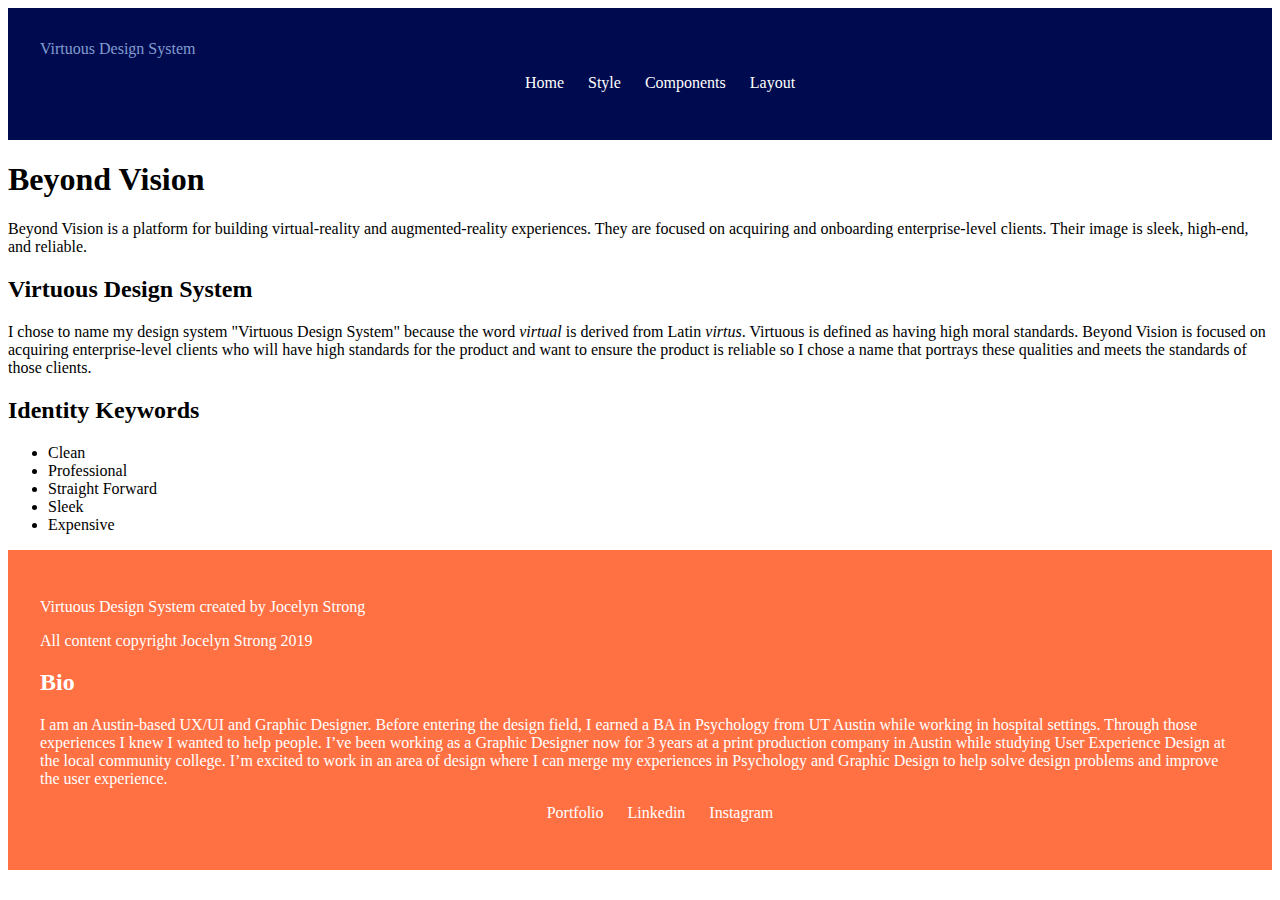
==== index.html @ 0119e8db "Changed home.html to index.html" ====
<!DOCTYPE html>
<html lang="en-us">

<head>

	<meta charset="UTF-8">
	<meta name="viewport" content="width=device-width, initial-scale=1">

	<title>Virtuous Design System</title>

	<link rel="stylesheet" type="text/css" href="styles.css">

</head>

<body>

	<header>

		<a href="index.html" class="site-logo">Virtuous Design System</a>

		<nav>
			<ul>
				<li><a href="index.html">Home</a></li>
				<li><a href="style.html">Style</a></li>
				<li><a href="components.html">Components</a></li>
				<li><a href="layouts.html">Layout</a></li>
			</ul>
		</nav>

	</header>

	<main>
		
		<article>

				<h1>Beyond Vision</h1>

				<p>Beyond Vision is a platform for building virtual-reality and augmented-reality experiences. They are focused on acquiring and onboarding enterprise-level clients. Their image is sleek, high-end, and reliable.</p>

				<h2>Virtuous Design System</h2>

				<p>I chose to name my design system "Virtuous Design System" because the word <em>virtual</em> is derived from Latin <em>virtus</em>. Virtuous is defined as having high moral standards. Beyond Vision is focused on acquiring enterprise-level clients who will have high standards for the product and want to ensure the product is reliable so I chose a name that portrays these qualities and meets the standards of those clients.</p>

				<h2>Identity Keywords</h2>

				<ul>
					<li>Clean</li>
					<li>Professional</li>
					<li>Straight Forward</li>
					<li>Sleek</li>
					<li>Expensive</li>
				</ul>

		</article>

	</main>

	<footer>
		
		<p>Virtuous Design System created by Jocelyn Strong</p>

		<p>All content copyright Jocelyn Strong 2019</p>

		<h2>Bio</h2>

		<p>I am an Austin-based UX/UI and Graphic Designer. Before entering the design field, I earned a BA in Psychology from UT Austin while working in hospital settings. Through those experiences I knew I wanted to help people. I’ve been working as a Graphic Designer now for 3 years at a print production company in Austin while studying User Experience Design at the local community college. I’m excited to work in an area of design where I can merge my experiences in Psychology and Graphic Design to help solve design problems and improve the user experience.</p>

		<nav>
			<ul>
				<li><a href="http://www.jocelynstrong.com/">Portfolio</a></li>
				<li><a href="https://www.linkedin.com/in/jocelyn-strong-689779104/">Linkedin</li>
				<li><a href="https://www.instagram.com/strongjocelyn/?hl=en">Instagram</li>
			</ul>
		</nav>

	</footer>

</body>

</html>
---- styles.css ----
/* ==========================================================================
 Typography
========================================================================== */

html {
	color: #000000;
}
a {
	color: #829cd0;
	text-decoration: none;
}

nav a {
	color: #ffffff;
}

/* ==========================================================================
 Header Component
========================================================================== */

header {
	background-color: #000b4f;
	padding: 2rem;
}

nav ul {
	text-align: center;
}

/* ==========================================================================
 Footer Component
========================================================================== */

footer {
	background-color: #FF7043;
	color: #ffffff;
	padding: 2rem;
}

nav li {
	display: inline;
	padding: 10px 10px;
}
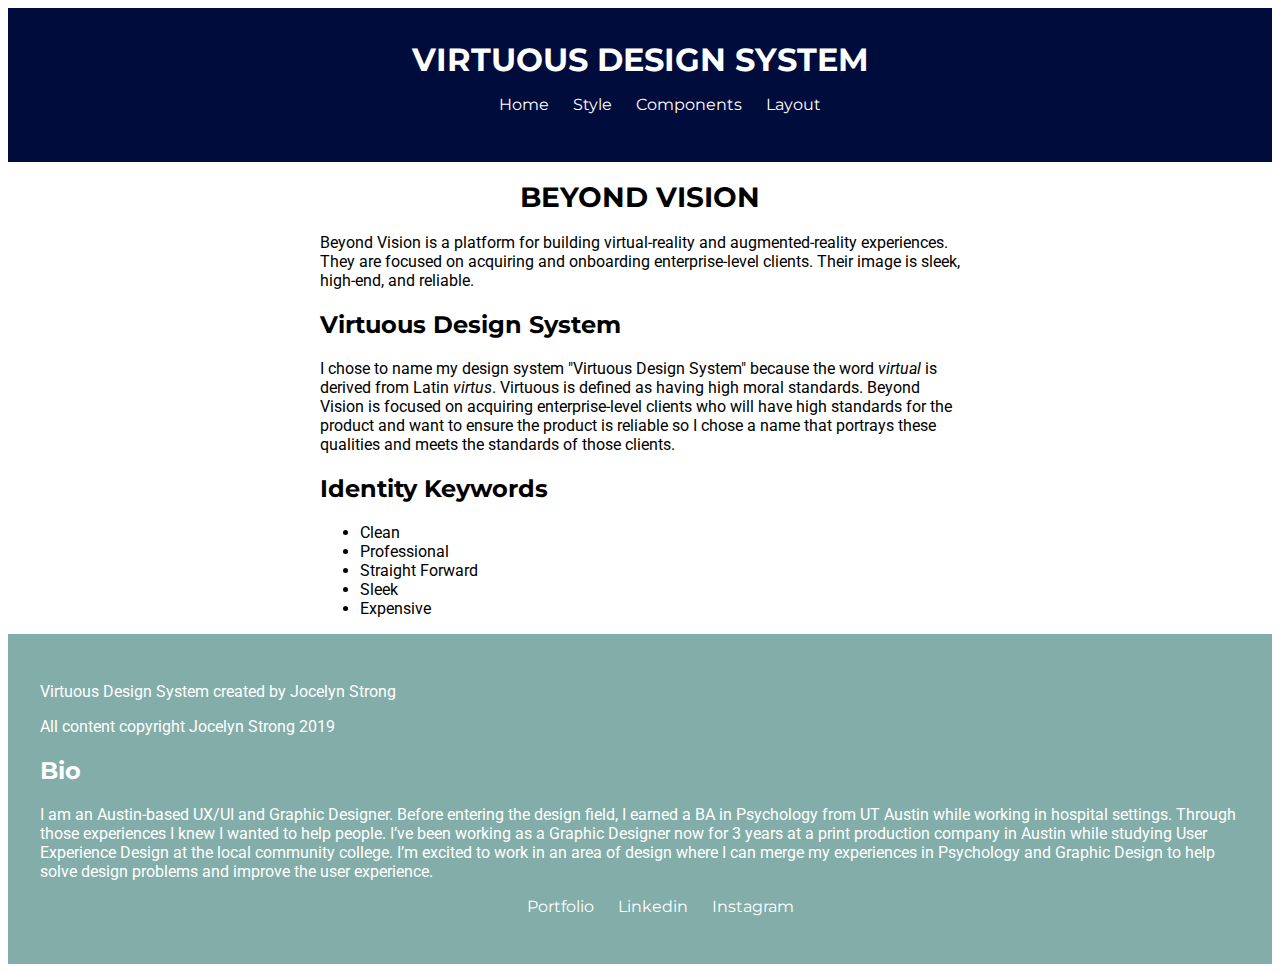
==== commit 43fd3cc7: "Second Commit" ====
--- a/index.html
+++ b/index.html
@@ -9,6 +9,10 @@
 	<title>Virtuous Design System</title>
 
 	<link rel="stylesheet" type="text/css" href="styles.css">
+
+	<link href="https://fonts.googleapis.com/css?family=Montserrat:400,700,900&display=swap" rel="stylesheet">
+
+	<link href="https://fonts.googleapis.com/css?family=Roboto:100,400,400i,700,700i&display=swap" rel="stylesheet">
 
 </head>
 
@@ -31,27 +35,23 @@
 
 	<main>
 		
-		<article>
+		<h1>Beyond Vision</h1>
 
-				<h1>Beyond Vision</h1>
+		<p>Beyond Vision is a platform for building virtual-reality and augmented-reality experiences. They are focused on acquiring and onboarding enterprise-level clients. Their image is sleek, high-end, and reliable.</p>
 
-				<p>Beyond Vision is a platform for building virtual-reality and augmented-reality experiences. They are focused on acquiring and onboarding enterprise-level clients. Their image is sleek, high-end, and reliable.</p>
+		<h2>Virtuous Design System</h2>
 
-				<h2>Virtuous Design System</h2>
+		<p>I chose to name my design system "Virtuous Design System" because the word <em>virtual</em> is derived from Latin <em>virtus</em>. Virtuous is defined as having high moral standards. Beyond Vision is focused on acquiring enterprise-level clients who will have high standards for the product and want to ensure the product is reliable so I chose a name that portrays these qualities and meets the standards of those clients.</p>
 
-				<p>I chose to name my design system "Virtuous Design System" because the word <em>virtual</em> is derived from Latin <em>virtus</em>. Virtuous is defined as having high moral standards. Beyond Vision is focused on acquiring enterprise-level clients who will have high standards for the product and want to ensure the product is reliable so I chose a name that portrays these qualities and meets the standards of those clients.</p>
+		<h2>Identity Keywords</h2>
 
-				<h2>Identity Keywords</h2>
-
-				<ul>
-					<li>Clean</li>
-					<li>Professional</li>
-					<li>Straight Forward</li>
-					<li>Sleek</li>
-					<li>Expensive</li>
-				</ul>
-
-		</article>
+		<ul>
+			<li>Clean</li>
+			<li>Professional</li>
+			<li>Straight Forward</li>
+			<li>Sleek</li>
+			<li>Expensive</li>
+		</ul>
 
 	</main>
 
@@ -68,8 +68,8 @@
 		<nav>
 			<ul>
 				<li><a href="http://www.jocelynstrong.com/">Portfolio</a></li>
-				<li><a href="https://www.linkedin.com/in/jocelyn-strong-689779104/">Linkedin</li>
-				<li><a href="https://www.instagram.com/strongjocelyn/?hl=en">Instagram</li>
+				<li><a href="https://www.linkedin.com/in/jocelyn-strong-689779104/">Linkedin</a></li>
+				<li><a href="https://www.instagram.com/strongjocelyn/?hl=en">Instagram</a></li>
 			</ul>
 		</nav>
 
--- a/styles.css
+++ b/styles.css
@@ -1,30 +1,89 @@
+/* ==========================================================================
+ Colors
+========================================================================== */
+
+html {
+	--color-blue: #003366;
+	--color-light-blue: #3f5c94;
+	--color-dark-blue: #000c3b;
+	--color-teal: #b2dfdb;
+	--color-light-teal: #e5ffff;
+	--color-dark-teal: #82ada9;
+	--color-white: #ffffff;
+	--color-black: #000000;
+	--color-gray: #6d6d6d;
+	--color-light-gray: #d3d3d3;
+}
+
 /* ==========================================================================
  Typography
 ========================================================================== */
 
 html {
-	color: #000000;
+	--font-primary: 'Roboto', sans-serif;
+	--font-secondary: 'Montserrat', sans-serif;
+	font-family: var(--font-primary);
+	font-size: 16px;
 }
+
+main {
+	margin: auto;
+	max-width: 40rem;
+}
+
 a {
-	color: #829cd0;
+	font-family: var(--font-secondary);
 	text-decoration: none;
 }
 
-nav a {
-	color: #ffffff;
+.site-logo {
+	color: var(--color-white);
+	font-size: 2rem;
+	font-weight: bold;
+	text-transform: uppercase;
+	text-align: center;
 }
+
+h1, h2, h3, h4, h5, h6 {
+	font-family: var(--font-secondary);
+}
+
+h1 {
+	font-size: 1.75rem;
+	text-transform: uppercase;
+	text-align: center;
+	line-height: 1.2;
+}
+
 
 /* ==========================================================================
  Header Component
 ========================================================================== */
 
 header {
-	background-color: #000b4f;
+	background-color: var(--color-dark-blue);
 	padding: 2rem;
+	text-align: center;
 }
 
 nav ul {
 	text-align: center;
+}
+
+nav a:link {
+	color: var(--color-white);
+}
+
+nav a:visited {
+	color: var(--color-white);
+}
+
+nav a:hover {
+	text-decoration: underline;
+}
+
+nav a:active {
+	color: var(--color-dark-teal);
 }
 
 /* ==========================================================================
@@ -32,14 +91,20 @@
 ========================================================================== */
 
 footer {
-	background-color: #FF7043;
-	color: #ffffff;
+	background-color: var(--color-dark-teal);
+	color: var(--color-white);
 	padding: 2rem;
 }
 
 nav li {
 	display: inline;
-	padding: 10px 10px;
+	padding: 10px;
 }
 
+/* ==========================================================================
+ Examples
+========================================================================== */
 
+.example-font-secondary {
+	font-family: var(--font-secondary);
+}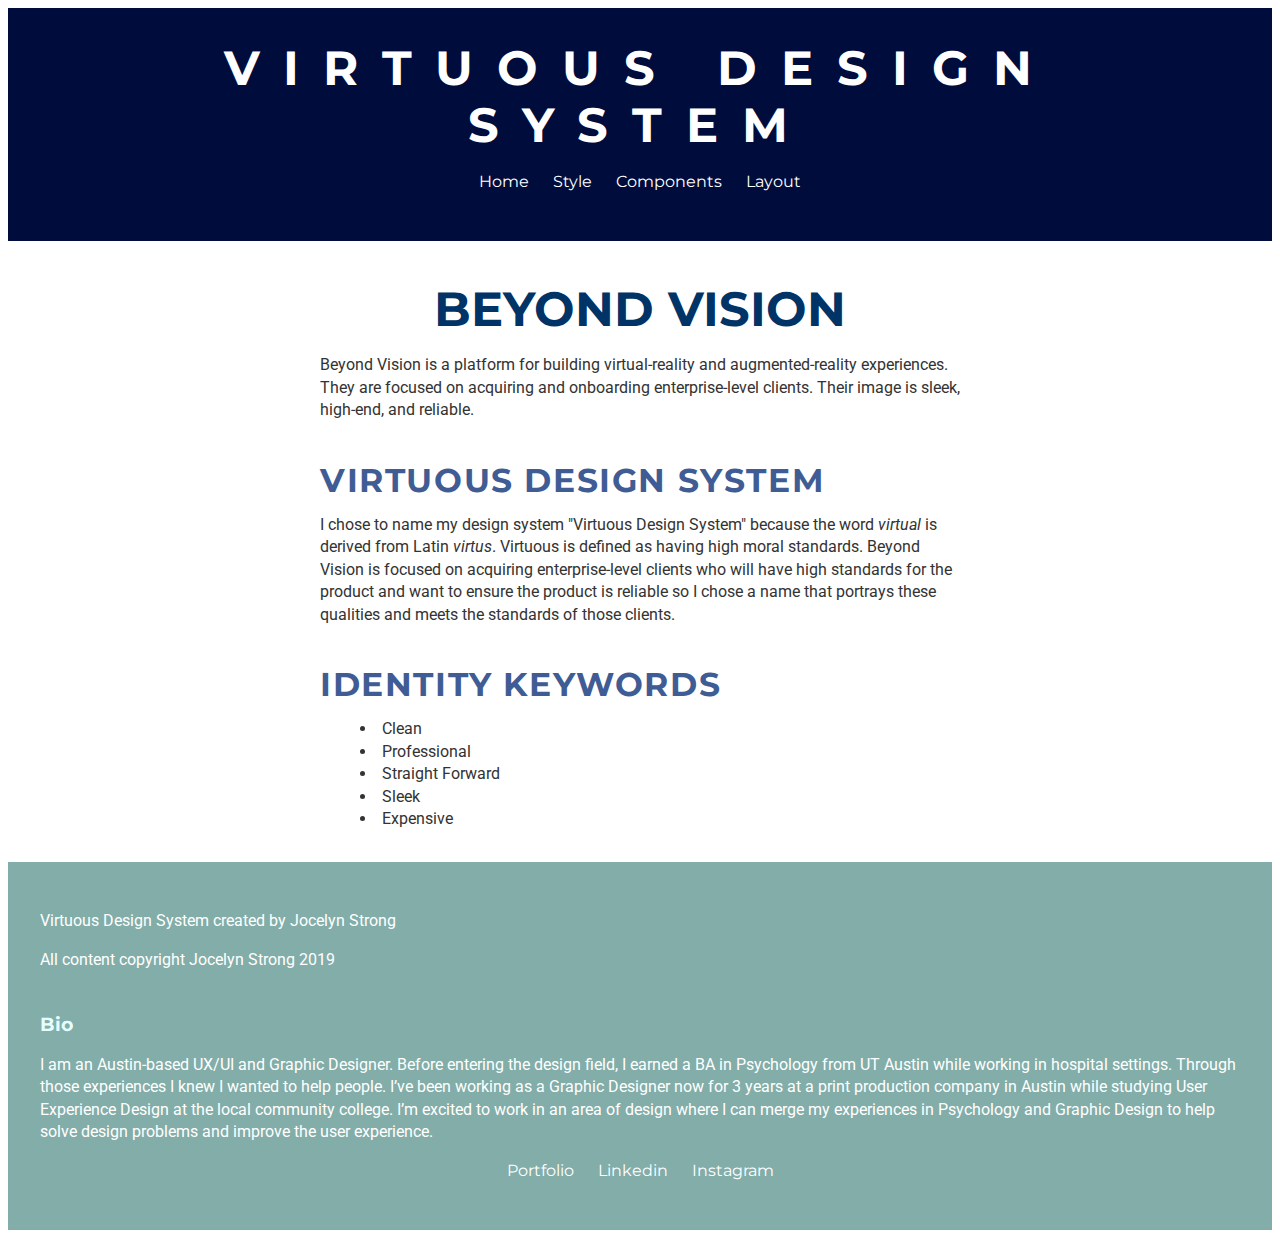
==== commit eb2309fa: "second commit" ====
--- a/index.html
+++ b/index.html
@@ -10,9 +10,9 @@
 
 	<link rel="stylesheet" type="text/css" href="styles.css">
 
-	<link href="https://fonts.googleapis.com/css?family=Montserrat:400,700,900&display=swap" rel="stylesheet">
+	<link href="https://fonts.googleapis.com/css?family=Montserrat:400,400i,700,900&display=swap" rel="stylesheet">
 
-	<link href="https://fonts.googleapis.com/css?family=Roboto:100,400,400i,700,700i&display=swap" rel="stylesheet">
+	<link href="https://fonts.googleapis.com/css?family=Roboto:100,100i,400,400i,700,700i&display=swap" rel="stylesheet">
 
 </head>
 
@@ -61,7 +61,7 @@
 
 		<p>All content copyright Jocelyn Strong 2019</p>
 
-		<h2>Bio</h2>
+		<h5>Bio</h5>
 
 		<p>I am an Austin-based UX/UI and Graphic Designer. Before entering the design field, I earned a BA in Psychology from UT Austin while working in hospital settings. Through those experiences I knew I wanted to help people. I’ve been working as a Graphic Designer now for 3 years at a print production company in Austin while studying User Experience Design at the local community college. I’m excited to work in an area of design where I can merge my experiences in Psychology and Graphic Design to help solve design problems and improve the user experience.</p>
 
--- a/styles.css
+++ b/styles.css
@@ -10,7 +10,7 @@
 	--color-light-teal: #e5ffff;
 	--color-dark-teal: #82ada9;
 	--color-white: #ffffff;
-	--color-black: #000000;
+	--color-dark-gray: #333;
 	--color-gray: #6d6d6d;
 	--color-light-gray: #d3d3d3;
 }
@@ -22,13 +22,23 @@
 html {
 	--font-primary: 'Roboto', sans-serif;
 	--font-secondary: 'Montserrat', sans-serif;
+
+	--margin-standard: 2.5rem 0 .75rem;
+
+	--size-ratio: 1.2;
+	--size-six-up: calc( var(--size-five-up) * var(--size-ratio) );
+	--size-five-up: calc( var(--size-four-up) * var(--size-ratio) );
+	--size-four-up: calc( var(--size-three-up) * var(--size-ratio) );
+	--size-three-up: calc( var(--size-two-up) * var(--size-ratio) );
+	--size-two-up: calc( var(--size-one-up) * var(--size-ratio) );
+	--size-one-up: calc( 1rem * var(--size-ratio) );
+	--size-one-down: calc( .75rem * var(--size-ratio) );
+
+
+	color: var(--color-dark-gray);
 	font-family: var(--font-primary);
 	font-size: 16px;
-}
-
-main {
-	margin: auto;
-	max-width: 40rem;
+	line-height: 1.4;
 }
 
 a {
@@ -36,23 +46,121 @@
 	text-decoration: none;
 }
 
-.site-logo {
-	color: var(--color-white);
-	font-size: 2rem;
+a.site-logo {
+	color: var(--color-white);
+	font-size: var(--size-six-up);
 	font-weight: bold;
+	letter-spacing: 1.5rem;
+	line-height: 1.2;
+	text-align: center;
 	text-transform: uppercase;
-	text-align: center;
 }
 
 h1, h2, h3, h4, h5, h6 {
 	font-family: var(--font-secondary);
+	margin: var(--margin-standard);
+}
+
+h1 a:link, h2 a:link, h3 a:link, h4 a:link, h5 a:link, h6 a:link {
+	color: var(--color-dark-teal);
+	text-decoration: underline;
+}
+
+h1 a:hover, h2 a:hover, h3 a:hover, h4 a:hover, h5 a:hover, h6 a:hover {
+	text-decoration: underline;
 }
 
 h1 {
-	font-size: 1.75rem;
+	color: var(--color-blue);
+	font-size: var(--size-six-up);
+	font-weight: bold;
+	line-height: 1.2;
+	text-align: center;
 	text-transform: uppercase;
-	text-align: center;
-	line-height: 1.2;
+}
+
+h2 {
+	font-size: var(--size-four-up);
+	text-transform: uppercase;
+	color: var(--color-light-blue);
+	letter-spacing: .1rem;
+	line-height: 1.1;
+}
+
+h3 {
+	font-size: var(--size-three-up);
+	color: var(--color-dark-gray);
+
+}
+
+h4 {
+	font-size: var(--size-two-up);
+	color: var(--color-gray);
+	font-weight: 100;
+}
+
+h5 {
+	font-size: var(--size-one-up);
+	color: var(--color-light-teal);
+	font-weight: 700;
+}
+
+h6 {
+	font-size: var(--size-one-down);
+	color: var(--color-gray);
+	font-weight: 100;
+}
+
+p a:link {
+	font-family: var(--font-primary);
+	color: var(--color-dark-teal);
+}
+
+p a:hover {
+	color: var(--color-teal);
+	text-decoration: underline;
+}
+
+ul {
+	list-style-position: inside;
+}
+
+ol {
+	list-style: upper-roman;
+}
+
+blockquote{
+  font-size: var(--size-three-up);
+  width:60%;
+  margin:50px auto;
+  font-family: var(--font-secondary);
+  font-weight: 700;
+  color: var(--color-white);
+  padding:1.2em 30px 1.2em 75px;
+  border-left:8px solid var(--color-light-blue) ;
+  border-radius: 15px;
+  line-height:1.3;
+  position: relative;
+  background: var(--color-dark-blue);
+}
+
+blockquote::before{
+  font-family: var(--font-primary);
+  content: "\201C";
+  color: var(--color-white);
+  font-size:4em;
+  position: absolute;
+  left: 10px;
+  top:-10px;
+}
+
+/* ==========================================================================
+ Page Layout
+========================================================================== */
+
+main {
+	margin: 2rem auto;
+	max-width: 40rem;
 }
 
 
@@ -67,6 +175,7 @@
 }
 
 nav ul {
+	padding-left: 0;
 	text-align: center;
 }
 
@@ -105,6 +214,26 @@
  Examples
 ========================================================================== */
 
+figure {
+	padding: 0 10px;
+	border-color: var(--color-light-gray);
+	border-style: solid;
+	border-width: 1px;
+	border-radius: 10px;
+}
+
 .example-font-secondary {
 	font-family: var(--font-secondary);
+}
+
+.featured-text {
+	font-family: var(--font-primary);
+	font-weight: 700;
+	font-size: var(--size-three-up);
+	margin: 30px;
+}
+.tertiary-text {
+	font-family: var(--font-primary);
+	font-weight: 100;
+	font-style: italic;
 }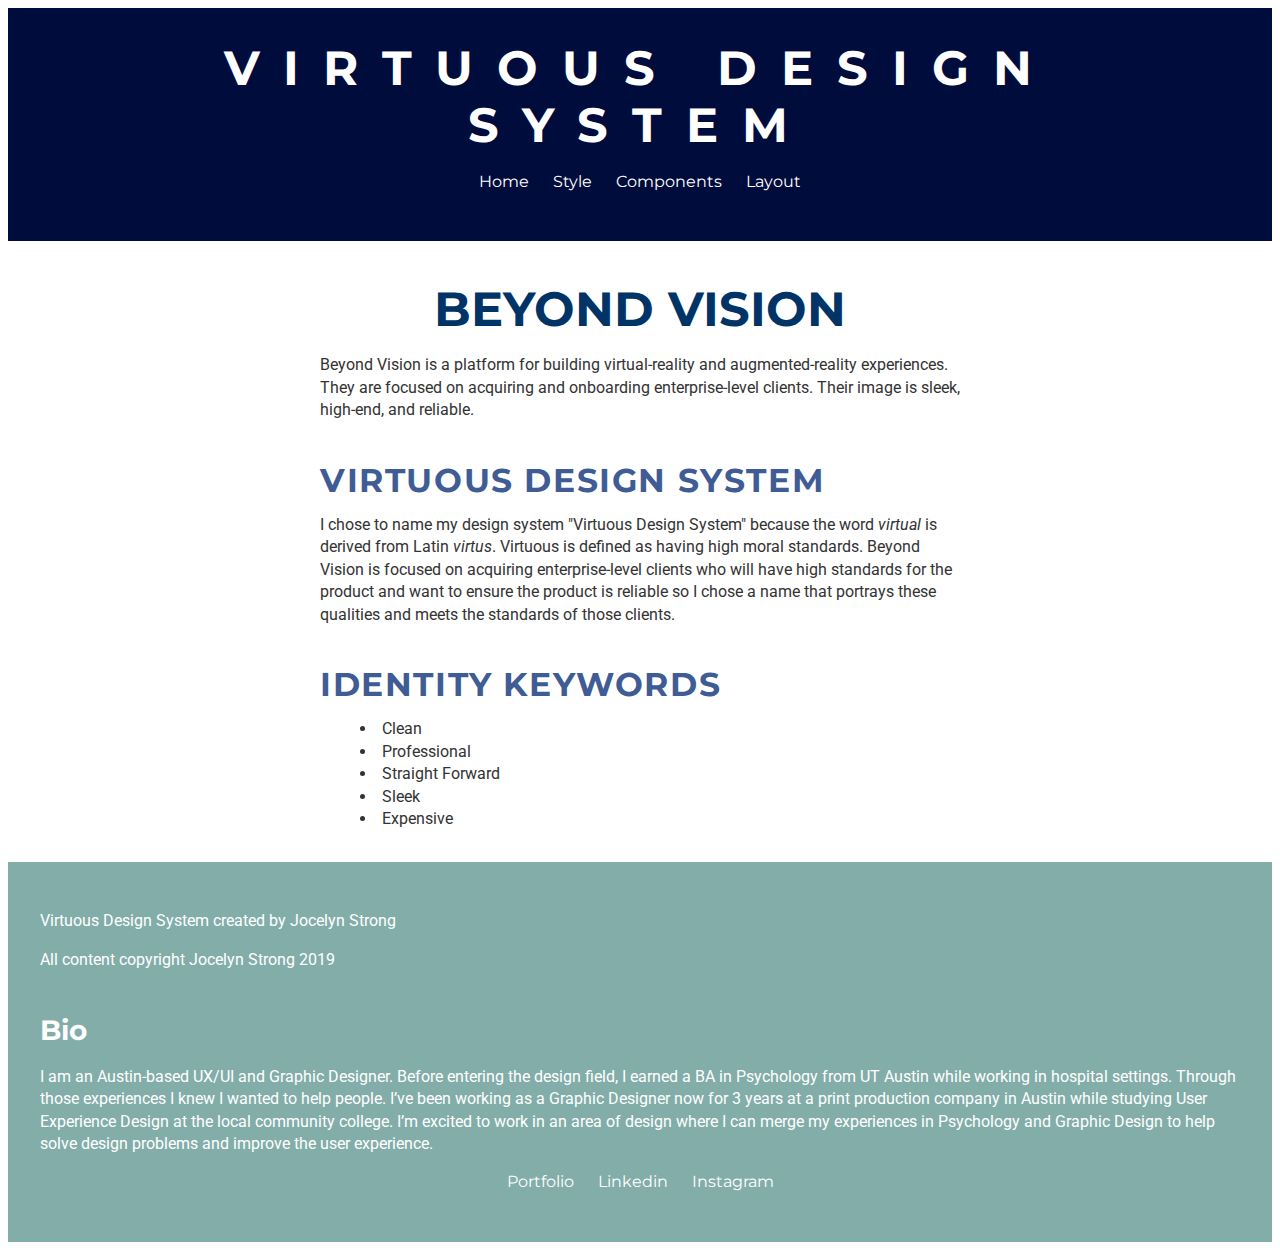
==== commit d591c58e: "Updates after remote tutoring" ====
--- a/index.html
+++ b/index.html
@@ -8,11 +8,14 @@
 
 	<title>Virtuous Design System</title>
 
+<!--
+	Combine Fonts
+
+-->
+
 	<link rel="stylesheet" type="text/css" href="styles.css">
 
-	<link href="https://fonts.googleapis.com/css?family=Montserrat:400,400i,700,900&display=swap" rel="stylesheet">
-
-	<link href="https://fonts.googleapis.com/css?family=Roboto:100,100i,400,400i,700,700i&display=swap" rel="stylesheet">
+	<link href="https://fonts.googleapis.com/css?family=Montserrat:400,700|Roboto:300i,400,700&display=swap" rel="stylesheet">
 
 </head>
 
@@ -61,7 +64,7 @@
 
 		<p>All content copyright Jocelyn Strong 2019</p>
 
-		<h5>Bio</h5>
+		<h3>Bio</h3>
 
 		<p>I am an Austin-based UX/UI and Graphic Designer. Before entering the design field, I earned a BA in Psychology from UT Austin while working in hospital settings. Through those experiences I knew I wanted to help people. I’ve been working as a Graphic Designer now for 3 years at a print production company in Austin while studying User Experience Design at the local community college. I’m excited to work in an area of design where I can merge my experiences in Psychology and Graphic Design to help solve design problems and improve the user experience.</p>
 
--- a/styles.css
+++ b/styles.css
@@ -25,19 +25,18 @@
 
 	--margin-standard: 2.5rem 0 .75rem;
 
-	--size-ratio: 1.2;
+	--size-ratio: 1.1;
 	--size-six-up: calc( var(--size-five-up) * var(--size-ratio) );
 	--size-five-up: calc( var(--size-four-up) * var(--size-ratio) );
 	--size-four-up: calc( var(--size-three-up) * var(--size-ratio) );
 	--size-three-up: calc( var(--size-two-up) * var(--size-ratio) );
 	--size-two-up: calc( var(--size-one-up) * var(--size-ratio) );
 	--size-one-up: calc( 1rem * var(--size-ratio) );
-	--size-one-down: calc( .75rem * var(--size-ratio) );
+	--size-one-down: calc( .9rem * var(--size-ratio) );
 
 
 	color: var(--color-dark-gray);
 	font-family: var(--font-primary);
-	font-size: 16px;
 	line-height: 1.4;
 }
 
@@ -46,11 +45,11 @@
 	text-decoration: none;
 }
 
-a.site-logo {
-	color: var(--color-white);
-	font-size: var(--size-six-up);
+.site-logo {
+	color: var(--color-white);
+	font-size: var(--size-five-up);
 	font-weight: bold;
-	letter-spacing: 1.5rem;
+	letter-spacing: .75rem;
 	line-height: 1.2;
 	text-align: center;
 	text-transform: uppercase;
@@ -73,7 +72,6 @@
 h1 {
 	color: var(--color-blue);
 	font-size: var(--size-six-up);
-	font-weight: bold;
 	line-height: 1.2;
 	text-align: center;
 	text-transform: uppercase;
@@ -96,19 +94,19 @@
 h4 {
 	font-size: var(--size-two-up);
 	color: var(--color-gray);
-	font-weight: 100;
+	font-weight: 700;
 }
 
 h5 {
 	font-size: var(--size-one-up);
-	color: var(--color-light-teal);
-	font-weight: 700;
+	color: var(--color-gray);
+	font-weight: 400;
 }
 
 h6 {
 	font-size: var(--size-one-down);
-	color: var(--color-gray);
-	font-weight: 100;
+	color: var(--color-light-blue);
+	font-weight: 400;
 }
 
 p a:link {
@@ -129,22 +127,22 @@
 	list-style: upper-roman;
 }
 
-blockquote{
-  font-size: var(--size-three-up);
+blockquote {
+  font-size: var(--size-two-up);
   width:60%;
   margin:50px auto;
   font-family: var(--font-secondary);
   font-weight: 700;
   color: var(--color-white);
-  padding:1.2em 30px 1.2em 75px;
+  padding: 2.5rem 1rem 1rem 2rem;
   border-left:8px solid var(--color-light-blue) ;
   border-radius: 15px;
   line-height:1.3;
-  position: relative;
+  position: relative;	
   background: var(--color-dark-blue);
 }
 
-blockquote::before{
+blockquote::before {
   font-family: var(--font-primary);
   content: "\201C";
   color: var(--color-white);
@@ -154,6 +152,30 @@
   top:-10px;
 }
 
+@media (min-width: 600px) {
+
+	html {
+		--size-ratio: 1.2;
+		--size-one-down: calc( .75rem * var(--size-ratio) );
+	}
+
+	.site-logo {
+		font-size: var(--size-six-up);
+		letter-spacing: 1.5rem;
+		text-align: center;
+	}
+
+	blockquote {
+		font-size: var(--size-three-up);
+		width:60%;
+		margin:50px auto;
+		padding:1.2em 30px 1.2em 75px;
+		line-height:1.3;
+	}
+
+
+}
+
 /* ==========================================================================
  Page Layout
 ========================================================================== */
@@ -205,6 +227,10 @@
 	padding: 2rem;
 }
 
+footer h3 {
+	color: var(--color-white);
+}
+
 nav li {
 	display: inline;
 	padding: 10px;
@@ -215,11 +241,12 @@
 ========================================================================== */
 
 figure {
-	padding: 0 10px;
+	padding: 0 20px;
 	border-color: var(--color-light-gray);
 	border-style: solid;
 	border-width: 1px;
 	border-radius: 10px;
+	box-shadow: 1px 2px 4px rgba(0, 0, 0, .5);
 }
 
 .example-font-secondary {
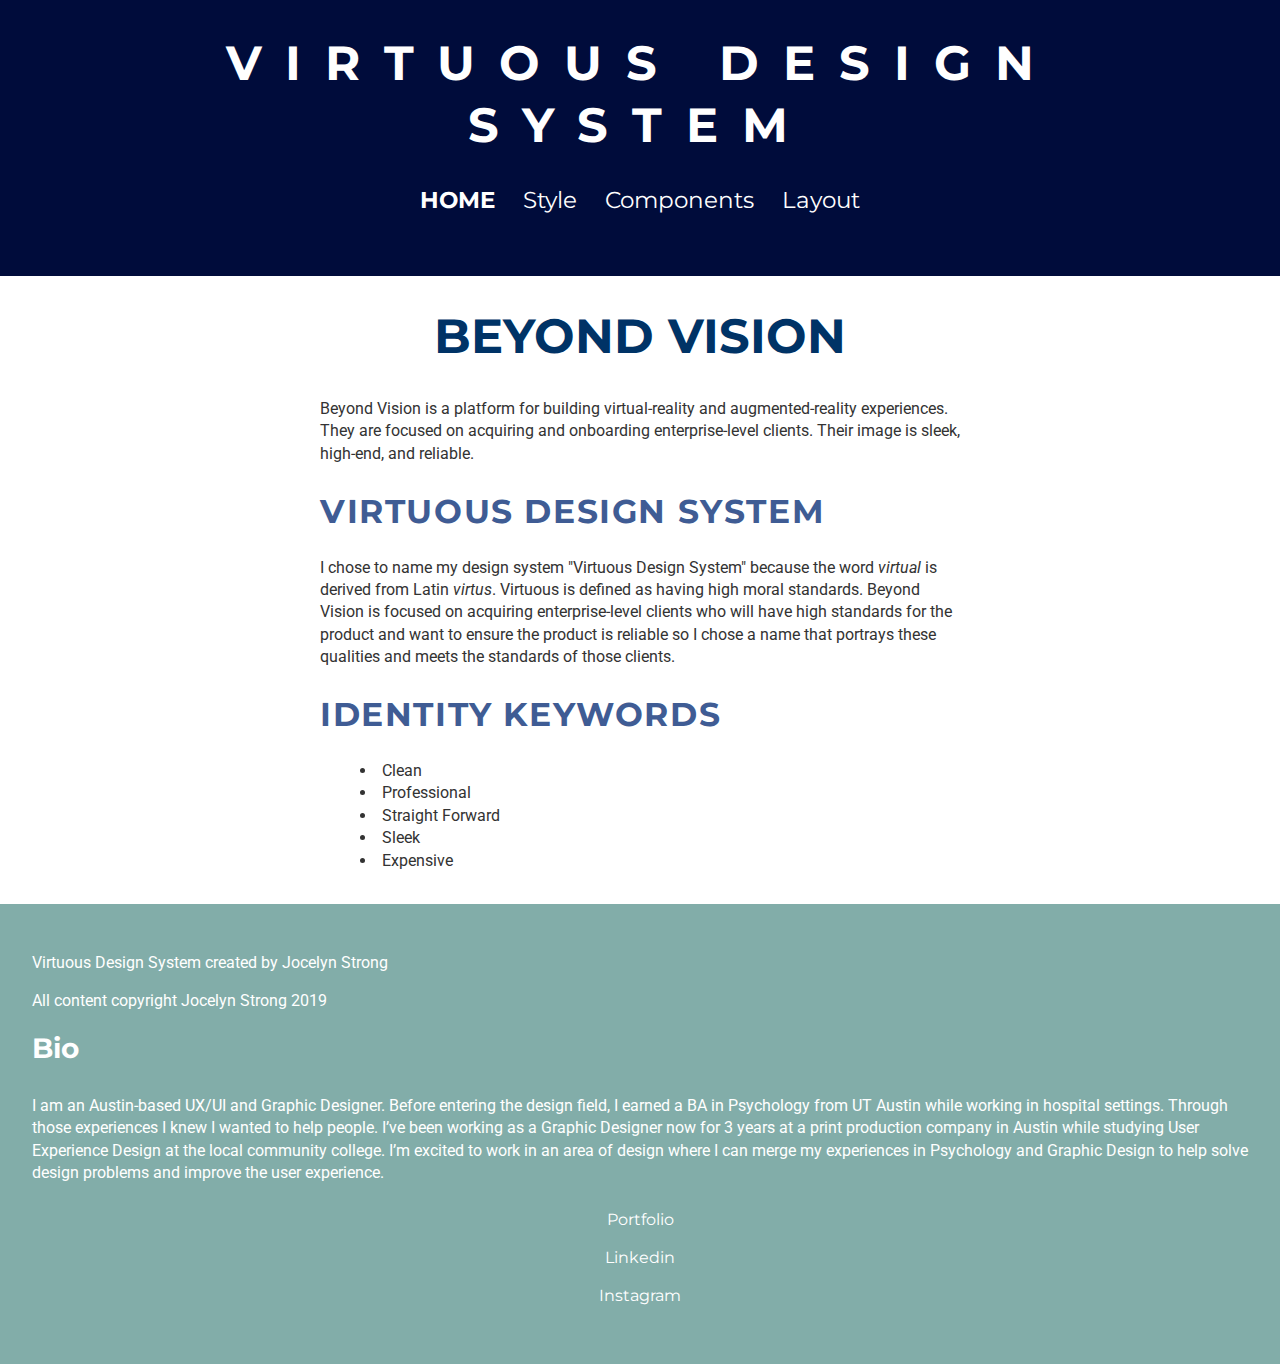
==== commit 49ddd080: "Project 4B" ====
--- a/index.html
+++ b/index.html
@@ -25,9 +25,9 @@
 
 		<a href="index.html" class="site-logo">Virtuous Design System</a>
 
-		<nav>
+		<nav class="site-nav">
 			<ul>
-				<li><a href="index.html">Home</a></li>
+				<li><a href="index.html" class="current-page">Home</a></li>
 				<li><a href="style.html">Style</a></li>
 				<li><a href="components.html">Components</a></li>
 				<li><a href="layouts.html">Layout</a></li>
@@ -68,7 +68,7 @@
 
 		<p>I am an Austin-based UX/UI and Graphic Designer. Before entering the design field, I earned a BA in Psychology from UT Austin while working in hospital settings. Through those experiences I knew I wanted to help people. I’ve been working as a Graphic Designer now for 3 years at a print production company in Austin while studying User Experience Design at the local community college. I’m excited to work in an area of design where I can merge my experiences in Psychology and Graphic Design to help solve design problems and improve the user experience.</p>
 
-		<nav>
+		<nav class="footer-nav">
 			<ul>
 				<li><a href="http://www.jocelynstrong.com/">Portfolio</a></li>
 				<li><a href="https://www.linkedin.com/in/jocelyn-strong-689779104/">Linkedin</a></li>
--- a/styles.css
+++ b/styles.css
@@ -4,15 +4,15 @@
 
 html {
 	--color-blue: #003366;
+	--color-dark-blue: #000c3b;
+	--color-dark-gray: #333;
+	--color-dark-teal: #82ada9;
+	--color-gray: #6d6d6d;
 	--color-light-blue: #3f5c94;
-	--color-dark-blue: #000c3b;
+	--color-light-gray: #d3d3d3;
+	--color-light-teal: #e5ffff;
 	--color-teal: #b2dfdb;
-	--color-light-teal: #e5ffff;
-	--color-dark-teal: #82ada9;
 	--color-white: #ffffff;
-	--color-dark-gray: #333;
-	--color-gray: #6d6d6d;
-	--color-light-gray: #d3d3d3;
 }
 
 /* ==========================================================================
@@ -20,10 +20,12 @@
 ========================================================================== */
 
 html {
+	--box-shadow-primary: 1px 2px 4px rgba(0, 0, 0, .5);
+
 	--font-primary: 'Roboto', sans-serif;
 	--font-secondary: 'Montserrat', sans-serif;
 
-	--margin-standard: 2.5rem 0 .75rem;
+	--margin-standard: 1rem;
 
 	--size-ratio: 1.1;
 	--size-six-up: calc( var(--size-five-up) * var(--size-ratio) );
@@ -34,7 +36,6 @@
 	--size-one-up: calc( 1rem * var(--size-ratio) );
 	--size-one-down: calc( .9rem * var(--size-ratio) );
 
-
 	color: var(--color-dark-gray);
 	font-family: var(--font-primary);
 	line-height: 1.4;
@@ -45,22 +46,11 @@
 	text-decoration: none;
 }
 
-.site-logo {
-	color: var(--color-white);
-	font-size: var(--size-five-up);
-	font-weight: bold;
-	letter-spacing: .75rem;
-	line-height: 1.2;
-	text-align: center;
-	text-transform: uppercase;
-}
-
 h1, h2, h3, h4, h5, h6 {
 	font-family: var(--font-secondary);
-	margin: var(--margin-standard);
-}
-
-h1 a:link, h2 a:link, h3 a:link, h4 a:link, h5 a:link, h6 a:link {
+}
+
+h1 a, h2 a, h3 a, h4 a, h5 a, h6 a {
 	color: var(--color-dark-teal);
 	text-decoration: underline;
 }
@@ -78,47 +68,61 @@
 }
 
 h2 {
+	color: var(--color-light-blue);
 	font-size: var(--size-four-up);
-	text-transform: uppercase;
-	color: var(--color-light-blue);
 	letter-spacing: .1rem;
 	line-height: 1.1;
+	text-transform: uppercase;
 }
 
 h3 {
+	color: var(--color-dark-gray);
 	font-size: var(--size-three-up);
-	color: var(--color-dark-gray);
+	margin-top: var(--margin-standard);
 
 }
 
 h4 {
+	color: var(--color-gray);
 	font-size: var(--size-two-up);
+	font-weight: 700;
+	margin: var(--margin-standard) 0 0;
+}
+
+h5 {
 	color: var(--color-gray);
-	font-weight: 700;
-}
-
-h5 {
 	font-size: var(--size-one-up);
-	color: var(--color-gray);
 	font-weight: 400;
 }
 
 h6 {
+	color: var(--color-light-blue);
 	font-size: var(--size-one-down);
+	font-weight: 400;
+}
+
+a {
+	color: var(--color-dark-teal);
+	font-family: var(--font-primary);
+}
+
+a:visited {
 	color: var(--color-light-blue);
-	font-weight: 400;
-}
-
-p a:link {
-	font-family: var(--font-primary);
-	color: var(--color-dark-teal);
-}
-
-p a:hover {
+}
+
+a:hover {
 	color: var(--color-teal);
 	text-decoration: underline;
 }
 
+a:focus {
+	border: 1px solid var(--color-teal);
+}
+
+a:active {
+	color: var(--color-light-teal);
+}
+
 ul {
 	list-style-position: inside;
 }
@@ -127,36 +131,57 @@
 	list-style: upper-roman;
 }
 
+.site-logo {
+	color: var(--color-white);
+	font-family: var(--font-secondary);
+	font-size: var(--size-six-up);
+	font-weight: bold;
+	padding-left: .3rem;
+	letter-spacing: .3rem;
+	line-height: 1.3;
+	text-align: center;
+	text-transform: uppercase;
+}
+
+.site-logo:visited {
+	color: white;
+}
+
+.site-logo:hover {
+	text-decoration: none;
+	color: white;
+}
+
 blockquote {
-  font-size: var(--size-two-up);
-  width:60%;
-  margin:50px auto;
-  font-family: var(--font-secondary);
-  font-weight: 700;
-  color: var(--color-white);
-  padding: 2.5rem 1rem 1rem 2rem;
-  border-left:8px solid var(--color-light-blue) ;
-  border-radius: 15px;
-  line-height:1.3;
-  position: relative;	
-  background: var(--color-dark-blue);
+	background: var(--color-dark-blue);
+	border-left: 8px solid var(--color-light-blue) ;
+	border-radius: 1rem;
+	color: var(--color-white);
+	font-family: var(--font-secondary);
+	font-size: var(--size-two-up);
+	font-weight: 700;
+	line-height:1.3;
+	margin: 50px auto;
+	padding: 2.5rem 1rem 1rem 2rem;
+	position: relative;	
+	width: 60%;
 }
 
 blockquote::before {
-  font-family: var(--font-primary);
-  content: "\201C";
-  color: var(--color-white);
-  font-size:4em;
-  position: absolute;
-  left: 10px;
-  top:-10px;
+	color: var(--color-white);
+	content: "\201C";
+	font-family: var(--font-primary);
+	font-size: 4em;
+	left: 10px;
+	position: absolute;
+	top: -10px;
 }
 
 @media (min-width: 600px) {
 
 	html {
+		--size-one-down: calc( .75rem * var(--size-ratio) );
 		--size-ratio: 1.2;
-		--size-one-down: calc( .75rem * var(--size-ratio) );
 	}
 
 	.site-logo {
@@ -167,10 +192,10 @@
 
 	blockquote {
 		font-size: var(--size-three-up);
-		width:60%;
+		line-height:1.3;
 		margin:50px auto;
 		padding:1.2em 30px 1.2em 75px;
-		line-height:1.3;
+		width:60%;
 	}
 
 
@@ -179,10 +204,15 @@
 /* ==========================================================================
  Page Layout
 ========================================================================== */
+
+body {
+	margin: 0;
+}
 
 main {
 	margin: 2rem auto;
 	max-width: 40rem;
+	padding: 0 1rem;
 }
 
 
@@ -196,25 +226,101 @@
 	text-align: center;
 }
 
-nav ul {
+/* ==========================================================================
+ Site Nav Component
+========================================================================== */
+
+.site-nav ul {
 	padding-left: 0;
 	text-align: center;
 }
 
-nav a:link {
-	color: var(--color-white);
-}
-
-nav a:visited {
-	color: var(--color-white);
-}
-
-nav a:hover {
-	text-decoration: underline;
-}
-
-nav a:active {
+.site-nav li {		
+	display: inline;
+}
+
+.site-nav a {
+	color: var(--color-white);
+	display: block;
+	font-family: var(--font-secondary);
+	font-size: var(--size-two-up);
+	padding: .75rem;
+}
+
+.site-nav a:visited {
+	color: var(--color-white);
+}
+
+.site-nav a:hover {
+	color: var(--color-light-gray);
+	text-decoration: none;
+}
+
+.site-nav a:focus {
+	border: 1px solid var(--color-light-gray);
+	border-radius: 1rem;
+}
+
+.site-nav a:active {
+	color: var(--color-light-teal);
+}
+
+.current-page {
+	font-weight: bold;
+	text-transform: uppercase;
+}
+
+.primary-nav-ex {
+	background: var(--color-dark-blue);
+}
+
+@media (min-width: 600px) {
+	.site-nav a {
+		display: inline-block;
+	}
+}
+
+/* ==========================================================================
+ Secondary Nav Component
+========================================================================== */
+
+.secondary-nav ul {
+	padding-left: 0;
+}
+
+.secondary-nav li {		
+	display: block;
+}
+
+.secondary-nav a {
+	color: var(--color-light-blue);
+	display: block;
+	font-family: var(--font-secondary);
+	padding: 1rem;
+}
+
+.secondary-nav a:visited {
+	color: var(--color-light-blue);
+}
+
+.secondary-nav a:hover {
 	color: var(--color-dark-teal);
+	text-decoration: none;
+}
+
+.secondary-nav a:focus {
+	border: 1px solid var(--color-light-gray);
+	border-radius: 1rem;
+}
+
+.secondary-nav a:active {
+	color: var(--color-teal);
+}
+
+@media (min-width: 600px) {
+	.secondary-nav a {
+		padding: .5rem;
+	}
 }
 
 /* ==========================================================================
@@ -231,9 +337,52 @@
 	color: var(--color-white);
 }
 
-nav li {
-	display: inline;
-	padding: 10px;
+/* ==========================================================================
+ Footer Nav Component
+========================================================================== */
+
+.footer-nav ul {
+	padding-left: 0;
+	text-align: center;
+}
+
+.footer-nav li {		
+	display: block;
+}
+
+.footer-nav a {
+	color: var(--color-white);
+	display: block;
+	font-family: var(--font-secondary);
+	padding: 1rem;
+}
+
+.footer-nav a:visited {
+	color: var(--color-white);
+}
+
+.footer-nav a:hover {
+	color: var(--color-light-gray);
+	text-decoration: none;
+}
+
+.footer-nav a:focus {
+	border: 1px solid var(--color-light-gray);
+	border-radius: 1rem;
+}
+
+.footer-nav a:active {
+	color: var(--color-light-teal);
+}
+
+.footer-nav-ex {
+	background: var(--color-dark-teal);
+}
+
+@media (min-width: 600px) {
+	.footer-nav a {
+		padding: .5rem;
+	}
 }
 
 /* ==========================================================================
@@ -241,12 +390,13 @@
 ========================================================================== */
 
 figure {
-	padding: 0 20px;
 	border-color: var(--color-light-gray);
+	border-radius: 1rem;
 	border-style: solid;
 	border-width: 1px;
-	border-radius: 10px;
-	box-shadow: 1px 2px 4px rgba(0, 0, 0, .5);
+	box-shadow: var(--box-shadow-primary);
+	padding: 10px 20px 10px;
+	margin-bottom: 3rem;
 }
 
 .example-font-secondary {
@@ -255,12 +405,258 @@
 
 .featured-text {
 	font-family: var(--font-primary);
+	font-size: var(--size-three-up);
 	font-weight: 700;
-	font-size: var(--size-three-up);
 	margin: 30px;
 }
+
 .tertiary-text {
 	font-family: var(--font-primary);
 	font-weight: 100;
 	font-style: italic;
-}+}
+
+cite {
+	font-family: var(--font-primary);
+	font-style: italic;
+	font-weight: 100;
+}
+
+/* ==========================================================================
+ Components Examples
+========================================================================== */
+
+/* Buttons */
+
+.link-button, .link-button:visited {
+	background-color: var(--color-blue);
+	border-radius: 1rem;
+	color: var(--color-white);
+	display: inline-block;
+	font-family: var(--font-secondary);
+	font-size: var(--size-one-up);
+	margin-top: .5rem;
+	padding: 1rem;
+	text-align: center;
+	transition: background-color 0.2s ease;
+}
+
+.link-button:hover {
+	background-color: var(--color-light-blue);
+	text-decoration: none;
+	transition: background-color 0.2s ease;
+}
+
+.link-button:focus {
+	outline: 5px solid var(--color-light-gray);
+	outline-offset: 4px;
+}
+
+.link-button:active {
+	box-shadow: var(--box-shadow-primary);
+	outline: none;
+}
+
+.link-button-hero, .link-button-hero:visited {
+	background-color: var(--color-dark-teal);
+	font-size: var(--size-three-up);
+	font-weight: 700;
+	padding: 1.3rem;
+}
+
+.link-button-hero:hover {
+	background-color: var(--color-teal);
+}
+
+.link-button-tertiary, .link-button-tertiary:visited {
+	background-color: var(--color-white);
+	border: 2px solid var(--color-light-gray);
+	color: var(--color-dark-gray);
+	font-size: var(--size-one-down);
+	padding: .7rem;
+}
+
+.link-button-tertiary:hover {
+	background-color: var(--color-light-gray);
+	color: var(--color-white);
+}
+
+@media (min-width: 600px) {
+	.link-button-hero {
+		padding: 1.5rem;
+	}
+}
+
+/* Accordions */
+
+details summary {
+	font-family: var(--font-secondary);
+	font-size: var(--size-two-up);
+	font-weight: bold;
+	padding: 1rem 0;
+}
+
+dialog {
+	border: 1px solid var(--color-light-gray);
+	border-radius: 1rem;
+	box-shadow: var(--box-shadow-primary);
+	padding: 2rem;
+}
+
+dialog::backdrop {
+	background-color: rgba(0,0,0, .5);
+}
+
+dialog[open] {
+	animation: fade-in .75s ease-out;
+}
+
+@keyframes fade-in {
+	
+	0% {
+		opacity: 0;
+		transform: scale(.1);
+	}
+	
+	100% {
+		opacity: 1;
+		transform: scale(1);
+	}
+	
+}
+
+/* ==========================================================================
+ Form Examples
+========================================================================== */
+
+input, select, textarea {
+	border-radius: .5rem;
+	border: 1.5px solid var(--color-light-gray);
+	box-sizing: border-box;
+	color: var(--color-dark-gray);
+	display: inline-block;
+	font-family: var(--font-primary);
+	margin: .2rem 0 .5rem;
+	min-width: 50%;
+	padding: 1rem;
+	max-width: 32.5rem;
+}
+
+label {
+	font-family: var(--font-secondary);
+	font-weight: 700;
+	display: block;
+}
+
+textarea {
+	min-height: 5rem;
+}
+
+input:focus, select:focus, textarea:focus {
+	border: 2px solid var(--color-light-blue);	
+	box-shadow: var(--box-shadow-primary);		
+	outline: none;	
+}
+
+.form-microcopy {
+	color: var(--color-gray);
+	display: block;
+	font-family: var(--font-secondary);
+	margin-top: .25rem;
+}
+
+.error-message {
+	color: var(--color-dark-teal);
+	display: block;
+	font-family: var(--font-secondary);
+	font-size: var(--size-one-down);
+	vertical-align: middle;
+	margin-top: 0;
+}
+
+.error-state {
+	border: 2px solid var(--color-dark-teal);	
+}
+
+input[disabled] {
+	background-color: var(--color-light-gray);
+	opacity: .75;
+}
+
+textarea[disabled] {
+	opacity: .75;
+	background-color: var(--color-light-gray);
+}
+
+select[disabled] {
+	opacity: .75;
+	background-color: var(--color-light-gray);
+}
+
+input[type="submit"] {
+	background-color: var(--color-blue);
+	border: none;
+	color: white;
+	font-family: var(--font-secondary);
+	font-size: var(--size-two-up);
+	font-weight: bold;
+	min-width: inherit;
+}
+
+input[type="submit"]:hover {
+	background-color: var(--color-light-blue);
+	cursor: pointer;
+	transition: background-color 0.2s ease;
+}
+
+input[type="submit"]:focus {
+	outline: 2px solid var(--color-light-gray);
+	outline-offset: 4px;
+}
+
+input[type="submit"]:active {
+	box-shadow: var(--box-shadow-primary);
+	outline: none;
+}
+
+button[type="submit"] {
+	background-color: var(--color-blue);
+	border: none;
+	border-radius: .5rem;
+	color: var(--color-white);
+	display: inline-block;
+	font-family: var(--font-secondary);
+	font-size: var(--size-two-up);
+	font-weight: bold;
+	margin-top: .5rem;
+	padding: 1rem;
+	text-align: center;
+	transition: background-color 0.2s ease;
+}
+
+button[type="submit"]:hover {
+	background-color: var(--color-light-blue);
+	cursor: pointer;
+	transition: background-color 0.2s ease;
+}
+
+button[type="submit"]:focus {
+	outline: 2px solid var(--color-light-gray);
+	outline-offset: 4px;
+}
+
+button[type="submit"]:active {
+	box-shadow: var(--box-shadow-primary);
+	outline: none;
+}
+
+.form-submit {
+	margin: .5rem 0;
+}
+
+@media (min-width: 540px) {
+	.error-message {
+		display: inline;
+		padding-left: .5rem;
+	}
+}
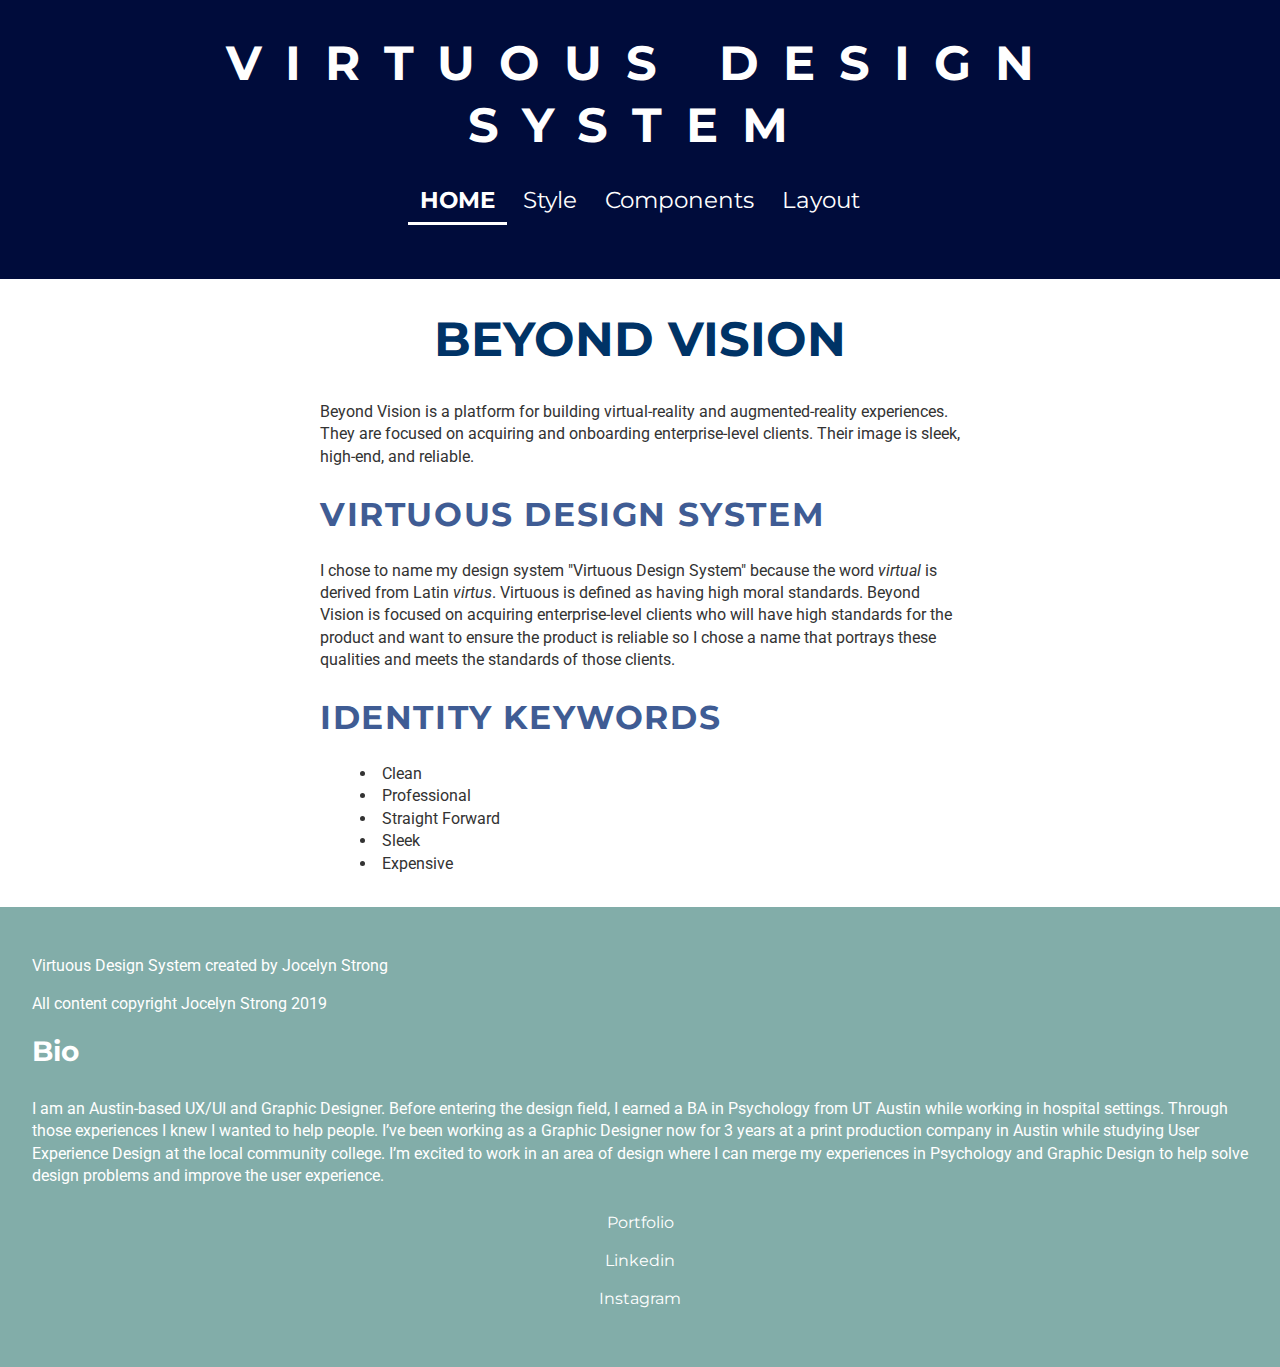
==== commit 61bd1f44: "card-grid changes" ====
--- a/index.html
+++ b/index.html
@@ -7,11 +7,6 @@
 	<meta name="viewport" content="width=device-width, initial-scale=1">
 
 	<title>Virtuous Design System</title>
-
-<!--
-	Combine Fonts
-
--->
 
 	<link rel="stylesheet" type="text/css" href="styles.css">
 
--- a/styles.css
+++ b/styles.css
@@ -13,6 +13,9 @@
 	--color-light-teal: #e5ffff;
 	--color-teal: #b2dfdb;
 	--color-white: #ffffff;
+	--color-red: #cc0000;
+	--color-yellow: #ffcc00;
+	--color-green: #39c16c;
 }
 
 /* ==========================================================================
@@ -28,6 +31,8 @@
 	--margin-standard: 1rem;
 
 	--size-ratio: 1.1;
+	--size-eight-up: calc( var(--size-seven-up) * var(--size-ratio) );
+	--size-seven-up: calc( var(--size-six-up) * var(--size-ratio) );
 	--size-six-up: calc( var(--size-five-up) * var(--size-ratio) );
 	--size-five-up: calc( var(--size-four-up) * var(--size-ratio) );
 	--size-four-up: calc( var(--size-three-up) * var(--size-ratio) );
@@ -152,6 +157,12 @@
 	color: white;
 }
 
+cite {
+	font-family: var(--font-primary);
+	font-style: italic;
+	font-weight: 100;
+}
+
 blockquote {
 	background: var(--color-dark-blue);
 	border-left: 8px solid var(--color-light-blue) ;
@@ -177,6 +188,19 @@
 	top: -10px;
 }
 
+.featured-text {
+	font-family: var(--font-primary);
+	font-size: var(--size-three-up);
+	font-weight: 700;
+	margin: 30px;
+}
+
+.tertiary-text {
+	font-family: var(--font-primary);
+	font-weight: 100;
+	font-style: italic;
+}
+
 @media (min-width: 600px) {
 
 	html {
@@ -235,13 +259,13 @@
 	text-align: center;
 }
 
-.site-nav li {		
-	display: inline;
+.site-nav li {	
+	list-style: none;		
 }
 
 .site-nav a {
 	color: var(--color-white);
-	display: block;
+	display: inline-block;
 	font-family: var(--font-secondary);
 	font-size: var(--size-two-up);
 	padding: .75rem;
@@ -265,6 +289,12 @@
 	color: var(--color-light-teal);
 }
 
+.site-nav .current-page {
+	border-bottom: 3px solid var(--color-white);
+	padding-bottom: .375rem;
+	margin-bottom: .375rem;
+}
+
 .current-page {
 	font-weight: bold;
 	text-transform: uppercase;
@@ -275,8 +305,9 @@
 }
 
 @media (min-width: 600px) {
-	.site-nav a {
-		display: inline-block;
+
+	.site-nav li {	
+		display: inline;	
 	}
 }
 
@@ -289,7 +320,7 @@
 }
 
 .secondary-nav li {		
-	display: block;
+	list-style: none;
 }
 
 .secondary-nav a {
@@ -317,6 +348,10 @@
 	color: var(--color-teal);
 }
 
+.secondary-nav ul ul {
+	padding-left: 1rem;
+}
+
 @media (min-width: 600px) {
 	.secondary-nav a {
 		padding: .5rem;
@@ -375,10 +410,6 @@
 	color: var(--color-light-teal);
 }
 
-.footer-nav-ex {
-	background: var(--color-dark-teal);
-}
-
 @media (min-width: 600px) {
 	.footer-nav a {
 		padding: .5rem;
@@ -386,44 +417,7 @@
 }
 
 /* ==========================================================================
- Examples
-========================================================================== */
-
-figure {
-	border-color: var(--color-light-gray);
-	border-radius: 1rem;
-	border-style: solid;
-	border-width: 1px;
-	box-shadow: var(--box-shadow-primary);
-	padding: 10px 20px 10px;
-	margin-bottom: 3rem;
-}
-
-.example-font-secondary {
-	font-family: var(--font-secondary);
-}
-
-.featured-text {
-	font-family: var(--font-primary);
-	font-size: var(--size-three-up);
-	font-weight: 700;
-	margin: 30px;
-}
-
-.tertiary-text {
-	font-family: var(--font-primary);
-	font-weight: 100;
-	font-style: italic;
-}
-
-cite {
-	font-family: var(--font-primary);
-	font-style: italic;
-	font-weight: 100;
-}
-
-/* ==========================================================================
- Components Examples
+ Components
 ========================================================================== */
 
 /* Buttons */
@@ -462,6 +456,7 @@
 	font-size: var(--size-three-up);
 	font-weight: 700;
 	padding: 1.3rem;
+	text-transform: uppercase;
 }
 
 .link-button-hero:hover {
@@ -526,30 +521,31 @@
 }
 
 /* ==========================================================================
- Form Examples
+ Forms
 ========================================================================== */
 
 input, select, textarea {
+	border: 1.5px solid var(--color-light-gray);
 	border-radius: .5rem;
-	border: 1.5px solid var(--color-light-gray);
 	box-sizing: border-box;
 	color: var(--color-dark-gray);
 	display: inline-block;
 	font-family: var(--font-primary);
 	margin: .2rem 0 .5rem;
+	max-width: 32.5rem;
 	min-width: 50%;
 	padding: 1rem;
-	max-width: 32.5rem;
 }
 
 label {
+	display: block;
 	font-family: var(--font-secondary);
 	font-weight: 700;
-	display: block;
 }
 
 textarea {
 	min-height: 5rem;
+	vertical-align: middle;
 }
 
 input:focus, select:focus, textarea:focus {
@@ -566,31 +562,21 @@
 }
 
 .error-message {
-	color: var(--color-dark-teal);
+	color: var(--color-red);
 	display: block;
 	font-family: var(--font-secondary);
 	font-size: var(--size-one-down);
+	margin-top: 0;
 	vertical-align: middle;
-	margin-top: 0;
 }
 
 .error-state {
-	border: 2px solid var(--color-dark-teal);	
-}
-
-input[disabled] {
+	border: 2px solid var(--color-red);	
+}
+
+input[disabled], textarea[disabled], select[disabled] {
 	background-color: var(--color-light-gray);
 	opacity: .75;
-}
-
-textarea[disabled] {
-	opacity: .75;
-	background-color: var(--color-light-gray);
-}
-
-select[disabled] {
-	opacity: .75;
-	background-color: var(--color-light-gray);
 }
 
 input[type="submit"] {
@@ -621,8 +607,8 @@
 
 button[type="submit"] {
 	background-color: var(--color-blue);
+	border-radius: .5rem;
 	border: none;
-	border-radius: .5rem;
 	color: var(--color-white);
 	display: inline-block;
 	font-family: var(--font-secondary);
@@ -650,13 +636,257 @@
 	outline: none;
 }
 
-.form-submit {
-	margin: .5rem 0;
-}
-
 @media (min-width: 540px) {
 	.error-message {
 		display: inline;
 		padding-left: .5rem;
-	}
-}
+		vertical-align: middle;
+	}
+}
+
+/* ==========================================================================
+ Notification Components
+========================================================================== */
+.notification {
+	align-items: center;
+	animation: fade-in .5s ease-out;
+	border-radius: 1rem;
+	color: var(--color-white);
+	display: flex;
+	justify-content: space-around;	
+	margin-bottom: 1rem;
+	padding: .5rem;
+}
+
+.notification svg {
+	fill: var(--color-white);
+	height: 2.5rem;
+	margin: 0 .25rem;
+	width: 2.5rem;
+}
+
+.notification p {
+	margin-left: .5rem;
+}
+
+.notification-error {
+	background-color: var(--color-red);
+}
+
+.notification-warning {
+	background-color: var(--color-yellow);
+}
+
+.notification-neutral {
+	background-color: var(--color-light-blue);
+}
+
+.notification-success {
+	background-color: var(--color-green);
+}
+
+/* ==========================================================================
+ Hero Block
+========================================================================== */
+
+.hero-block {
+	align-items: center;
+	background-color: var(--color-dark-blue);
+	background-image: url(images/dark-blue-abstract.jpg);
+	background-position: center;
+	background-size: cover;
+	display: flex;
+	flex-direction: column;
+	height: 100vh;
+	justify-content: center;
+	padding: 2rem;
+	text-align: center;
+}
+
+.hero-block p {
+	color: var(--color-white);
+	font-size: var(--size-two-up);
+}
+
+.hero-block h1 {
+	color: var(--color-white);
+	font-family: var(--font-secondary);
+	font-size: var(--size-eight-up);
+	font-weight: bold;
+	letter-spacing: 1rem;
+	line-height: 1.3;
+	margin-bottom: 0;
+	padding-left: .4rem;
+	text-transform: uppercase;
+}
+
+/* ==========================================================================
+Information Cards
+========================================================================== */
+
+.card-article {
+	background-image: url(images/dark-blue-abstract.jpg);
+	border-radius: 1rem;
+	box-shadow: var(--box-shadow-primary);
+	color: var(--color-white);
+	display: block;
+	margin: 0 auto;
+	max-width: 15rem;
+	padding: 3rem;
+	text-align: center;
+}
+
+.card-article h3 {
+	color: var(--color-white);
+}
+
+.card-profile {
+	align-items: center;
+	background-color: var(--color-dark-blue);
+	border-radius: 1rem;
+	box-shadow: var(--box-shadow-primary);
+	color: white;
+	display: flex;
+	flex-direction: column;
+	justify-content: center;
+	margin: auto;
+	max-width: 15rem;
+}
+
+.card-profile h3 {
+	color: var(--color-white);
+	margin:0;
+}
+
+.card-profile p {
+	margin-bottom: .3rem;
+}
+
+.card-profile img {
+	border-radius: 50%;
+	max-width: 10rem;
+	position: relative;
+	top:-1rem;
+	box-shadow: var(--box-shadow-primary);
+}
+
+.card-action {
+	background-color: var(--color-dark-teal);
+	border-radius: 1rem;
+	box-shadow: var(--box-shadow-primary);
+	display: block;
+	text-align: center;
+	padding: 1rem;
+	max-width: 15rem;
+	margin: auto;
+}
+
+.card-action svg {
+	fill: var(--color-blue);
+	height: 10rem;
+	width: 10rem;
+}
+
+.card-action p {
+	color: var(--color-white);
+	font-family: var(--font-secondary);
+	font-weight: bold;
+}
+
+/* ==========================================================================
+Layouts
+========================================================================== */
+
+/* ==========================================================================
+Card Grid
+========================================================================== */
+
+.card-grid {
+	display: grid;
+	grid-template-columns: repeat( 1, 1fr );
+	grid-gap: 1rem;
+	max-width: 70rem;
+	margin: auto;
+	max-height: 100vh;
+}
+
+@media (min-width: 400px) {
+	.card-grid {
+		grid-template-columns: repeat( 2, 1fr );
+	}
+}
+
+@media (min-width: 750px) {
+	.card-grid {
+		grid-template-columns: repeat( 3, 1fr );
+	}
+}
+
+@media (min-width: 1020px) {
+	.card-grid {
+		grid-template-columns: repeat( 4, 1fr );
+	}
+}
+
+/* ==========================================================================
+Card Callouts
+========================================================================== */
+
+.card-callouts {
+	display: grid;
+	max-width: 60rem;
+	grid-template-columns: 1fr;
+	margin: auto;
+	grid-gap: 2rem;
+	margin-top: 2rem;
+	margin-bottom: 2rem;
+}
+
+@media (min-width: 700px) {
+	.card-callouts {
+		grid-template-columns: repeat( 2, 1fr );
+	}
+}
+
+@media (min-width: 900px) {
+	.card-callouts {
+		grid-template-columns: repeat( 3, 1fr );
+	}
+}
+
+/* ==========================================================================
+ Examples
+========================================================================== */
+
+figure {
+	border-color: var(--color-light-gray);
+	border-radius: 1rem;
+	border-style: solid;
+	border-width: 1px;
+	box-shadow: var(--box-shadow-primary);
+	margin-bottom: 3rem;
+	padding: 10px 20px 10px;
+}
+
+.example-font-secondary {
+	font-family: var(--font-secondary);
+}
+
+.footer-nav-ex {
+	background: var(--color-dark-teal);
+}
+
+.hero-block-ex {
+	max-width: 100%;
+	border-radius: .5rem;
+}
+
+.card-grid-ex {
+	max-width: 100%;
+	border-radius: .5rem;
+}
+
+.card-callouts-ex {
+	max-width: 100%;
+	border-radius: .5rem;
+}